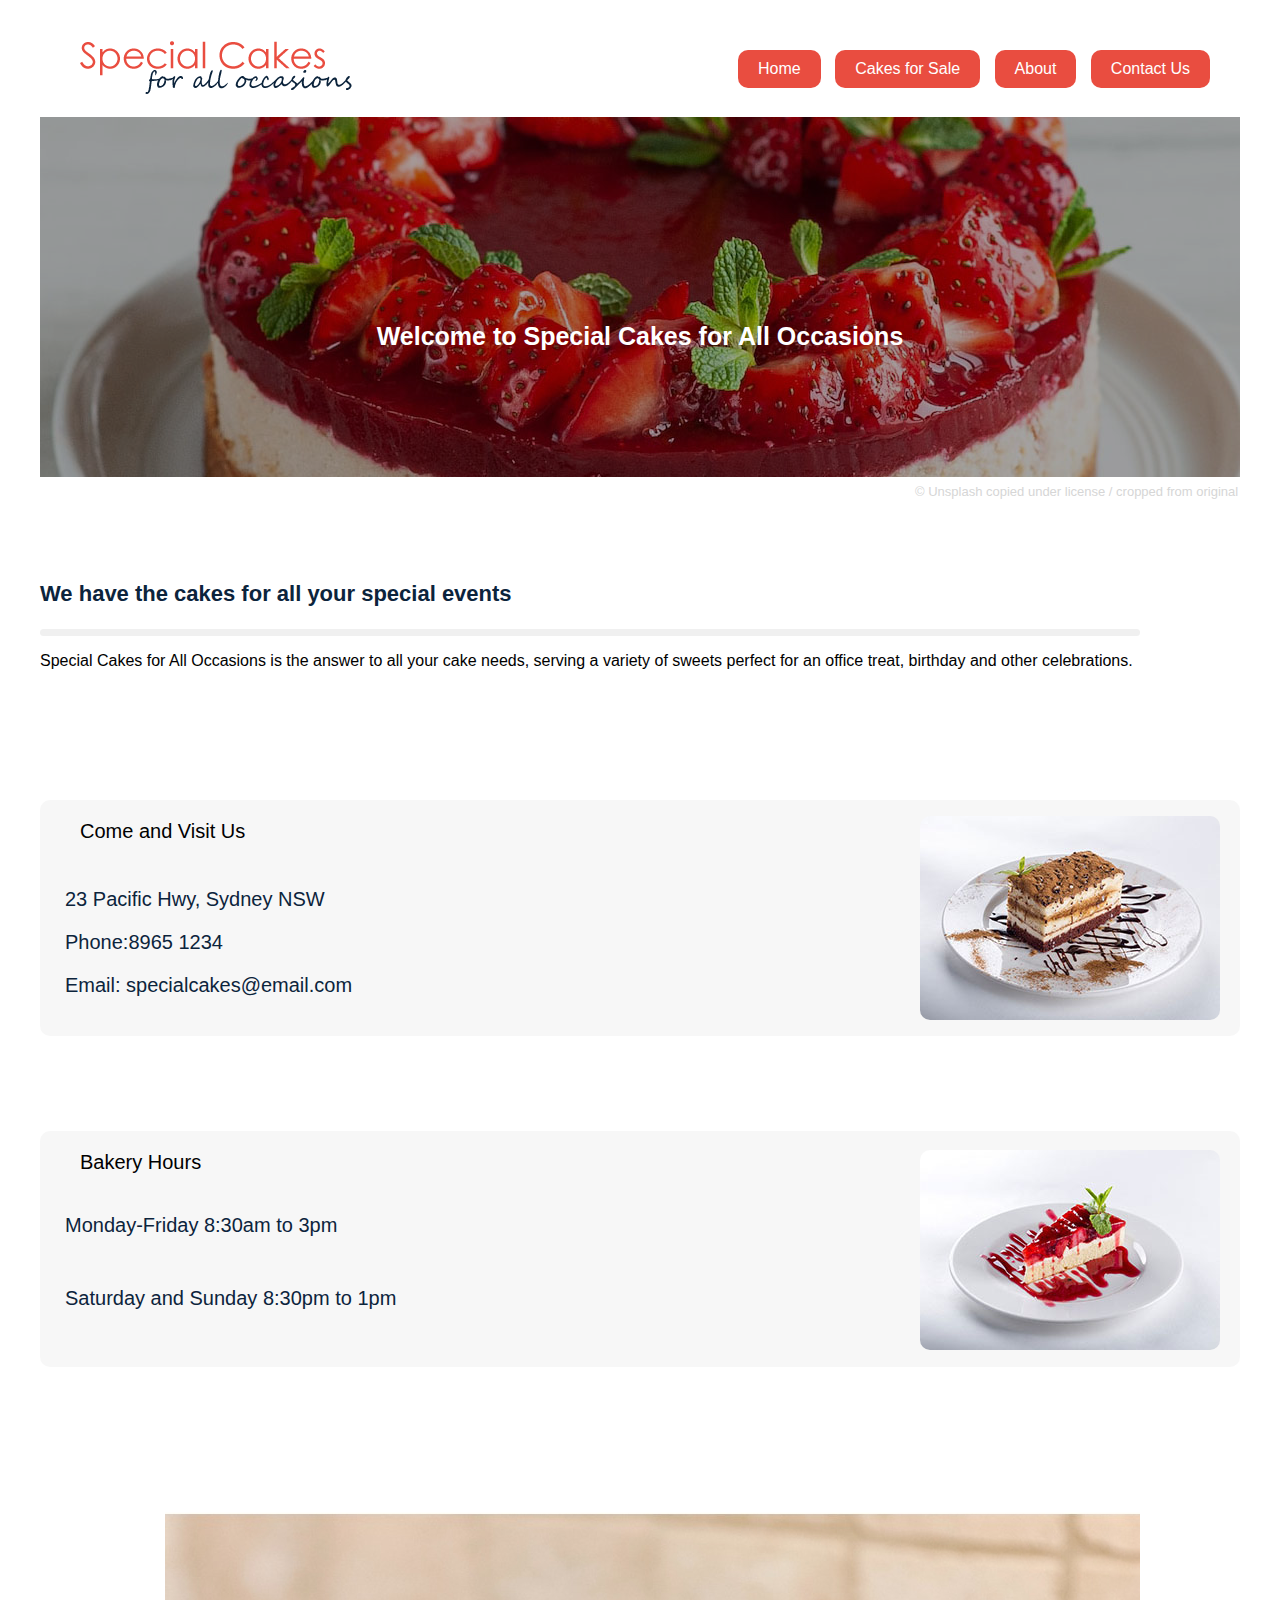
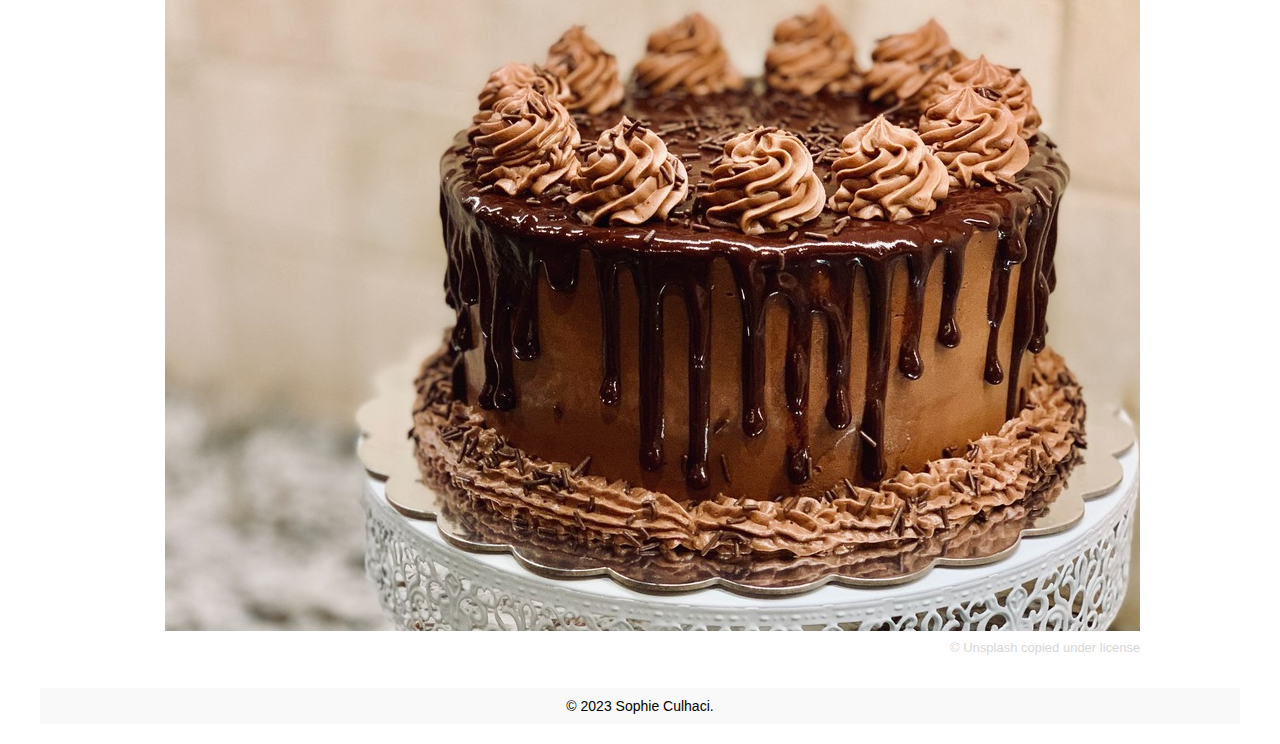
==== index.html @ 6c6fe360 "Update index.html" ====
<!DOCTYPE html>
<html lang="en">
<head>
    <meta charset="UTF-8">
    <meta http-equiv="X-UA-Compatible" content="IE=edge">
    <meta name="viewport" content="width=device-width, initial-scale=1.0">
    <title>Document</title>
    <link rel="stylesheet" href="specialcakesstyles.css">
</head>

<body>
    <div class="container">
        <header>
        
        
        
        <div class="logo"><a href="test-1/index"><img src="Images/logo.png" alt="Logo For Special Cakes for All Occasions"></a></div>
        <nav>
          <ul>
            <li><a href="index" class="button">Home</a></li>
            <li><a href="cakesforsale" class="button">Cakes for Sale</a></li>
            <li><a href="about" class="button">About</a></li>
            <li><a href="contact" class="button">Contact Us</a></li>
          </ul>
        </nav>
  </header>
  
  <main>
    <div class="image-container">
      <img class="banner darken-image" src="Images/strawberrychesecake1200.jpg" alt="strawberry cake on white ceramic plate">
    </div>
    <h2>Welcome to Special Cakes for All Occasions</h2>
    <p class="copyright-banner">© Unsplash copied under license / cropped from original</p>
    <h3>We have the cakes for all your special events</h3>
    <div class="divider"></div>
    <p class="main-text">Special Cakes for All Occasions is the answer to all your cake needs, serving a variety of sweets perfect for an office treat, birthday and other celebrations.</p>
    <div class="come-visit-us-box">      
      <p class="heading-1">Come and Visit Us</p>
      <div class="box-1-text">      
      <p>23 Pacific Hwy, Sydney NSW </p>
      <p>Phone:8965 1234</p>
      <p>Email: specialcakes@email.com</p>
      </div>      
      <div class="image-container-2"> 
        <img src="Images/tiramisu300.jpg" alt="" class="home-page-image-1">
      </div>
      
    </div>

    <div class="inbetween"></div>


    <div class="come-visit-us-box strawberry">
          
      <p class="heading-1">Bakery Hours</p>
     <div class="box-2-text">      
      <p class="box-2-text-2">Monday-Friday 8:30am to 3pm</p>
      
      <p>Saturday and Sunday 8:30pm to 1pm</p>
      
      </div>      
     <div class="image-container-2"> 
     <img src="Images/strawberryCheeseCake300.jpg" alt="" class="home-page-image-2">
    </div>

    </div>
      
    <div class="custom-image">
      <img src="Images/chocolatecake975.jpg" alt="">

    </div>
    <p class="copyright-home">© Unsplash copied under license</p>
    




   
  </main>


  
  
  <footer>
    &copy; 2023 Sophie Culhaci.
  </footer>
    </div>
  
</body>
</html>
---- specialcakesstyles.css ----
@charset "utf-8";
 CSS Document 
body {
	font-size: 1em;
	line-height: 1.3em;
	
}

.container{
	margin: 20px auto; /* Centering the container */
	max-width: 1200px; /* Setting max-width to 1200px */
	padding: 0 20px; /* Adding padding for content inside container */
	
}

classes 
.burntred {
	color: #E94D40;
}
.navyblue {
	color: #0C243C;
}
.specialcakesfont {
	font-family: Arial, sans-serif;
}

body {
	font-family: Arial, sans-serif;
	margin: 0;
	padding: 0;
	
  }

  header {
	background-color: #ffffff;
	padding: 10px;
	display: flex;
	justify-content: space-between;
  }

  .logo {
	font-weight: bold;
	font-size: 24px;
	margin-left: 20px;
  }

  nav {
	margin-right: 20px;
	position:relative;  top:20px;
  }

  nav ul {
	list-style-type: none;
	margin: 0;
	padding: 0;
  }

  nav ul li {
	display: inline-block;
	margin-left: 10px;
  }

  .banner {
	width: 1200px;
	height: 360px;
	
  }

  .image-container{
	position: relative;
  display: inline-block;
  }

  .image-container::before {
	content: "";
	position: absolute;
	top: 0;
	left: 0;
	width: 1200px;
	height: 360px;
	background-color: rgba(0, 0, 0, 0.5);
	z-index: 1;
  }

  .darken-image {
	filter: brightness(65%);
	position: relative;
	z-index: 1;
  }
  

  h2 {
	position: absolute;
  top: 35%;
  left: 50%;
  transform: translate(-50%, -50%);
  z-index: 2;
  color: #ffffff;
  font-size: 25px;
  }

  h3{
	padding-top: 50px;
	color: #0C243C;
	font-size: 22px;
  }

  .divider{
	width: 1100px;
	height: 7px;
	background-color:#f0f0f0;
	border-radius: 10px;
  }

  .main text{
	font-size: 17px;
	color: #0C243C;
	position: relative; top: 30px;
  }
  /*.map-text{
	font-size: 20px;
	color: #0C243C;
	position: relative; top: 40px;
  } */


  footer {
	background-color: #f9f9f9;
	padding: 10px;
	text-align: center;
	font-size: 14px;
  }

  .button {
	display: inline-block;
	padding: 10px 20px;
	background-color: #E94D40;
	border: none;
	border-radius: 10px;
	text-decoration: none;
	color: #ffffff;
	cursor: pointer;
  }
  
	.button:hover {
	background-color: #ffffff;
	color: #E94D40;
	outline: 2px solid #E94D40;
	
  }
  
  .come-visit-us-box{
	width: 1200px;
	height: 236px;
	background-color:#f0f0f08d;
	margin-top: 130px;
	border-radius: 10px;
	overflow: hidden;
  }
  
  .home-page-image-1{
	border-radius: 10px;
	position: relative;left: 880px;
	position: relative;top: -202px;
	
  }

  .home-page-image-2{
	border-radius: 10px;
	position: relative;left: 880px;
	position: relative;top: -180px;}

  .image-container-2{
	display: block;
	margin-bottom: 20px;
	
  }
  
  .box-1-text{
	padding-left: 25px;
	padding-top: 5px;
	color: #0C243C;
	font-family: Arial, sans-serif;
	font-size: 20px;

  }
  
  .box-2-text{
	padding-left: 25px;
	
	color: #0C243C;
	font-family: Arial, sans-serif;
	font-size: 20px;}

	.box-2-text-2{
		margin-bottom: 50px;
		margin-top: 40px;
	}


  .inbetween{
	width: 1200px;
	
	height: 95px;
  }

  .strawberry{
	position: relative; top: -130px;
  }

  .heading-1{
	font-size: 20px;
	position: relative;left: 40px;
	
  }

  .box-1-text{
	
	width: 400px;
	height: 150px;
  }












  .product-grid {
	display: grid;
	grid-template-columns: repeat(3, 1fr);
	gap: 150px;
	padding-top: 150px;
  }
  
  .product {
	text-align: center;
  }
  
  .product img {
	max-width: 100%;
	height: auto;
  }
  
  .product-name {
	margin-top: 10px;
	font-size: 17px;
	color: #0C243C;
  }
  
  .divider-2{
	width: 1200px;
	height: 7px;
	background-color:#f0f0f0;
	border-radius: 10px;
	margin-top: 20px;
	margin-bottom: -30px;
  }



  .custom-table {
	width: 100%;
	border-collapse: collapse;
	margin-top: 100px;
	
  }
  
  .custom-table th,
  .custom-table td {
	padding: 10px;
	text-align: center;
	border: 1px solid #0C243C;
  }
  
  .custom-table th {
	background-color: #E94D40;
	font-weight: bold;
	color: #ffffff;
  }
  
  
  
  .custom-table tr:last-child,
.custom-table tr:nth-last-child(2),
.custom-table tr:nth-last-child(3) {
  background-color: #f0f0f08d;
  color: #0C243C;
}

.title-prices{
	position: relative;left: 40px;
	position: relative;top: 80px;
	color: #0C243C;
	font-size: 20px;
	
}


.how-to-order-box{
	width: 500px;
	height: 300px;	
	margin-top: 130px;
	border-radius: 10px;
	padding-bottom: 20px;
	position: relative;left: 20px;
}

.how-to-order-box-colour{
	background-color: #f0f0f0;
	width: 530px;
	margin-top: -40px;
	margin-bottom: 50px;
	border-radius: 10px;
	height: 250px;

}

.how-to-order-box-colour-2{
	background-color: #f0f0f0;
	width: 700px;
	margin-top: -70px;
	margin-bottom: 10px;
	border-radius: 10px;
	margin-left: 70px;
	position: relative;left:20px;
}

.send-box{
	margin-left: 10px;
}

.form-container {
	display: flex;
	flex-direction: column;
  }
  
  .form-row {
	display: flex;
	align-items: center;
	margin-bottom: 10px;
  }
  
  .form-row label {
	display: inline-block;
  width: 100px;
  margin-right: 10px;
  }
  
.form-row input[type="text"],
.form-row input[type="email"],
.form-row input[type="tel"],
.form-row textarea {
  flex: 1;
  max-width: 300px; /* Adjust the max-width as needed */
}

 
.main-text-aboutpage {

 font-size: 20px;
}


.custom-image {
	width: 950px;
	height: 750px;
	position: relative;right: -125px;
	
	

}

.home-page-image-3 {
	position: relative;top: 50px;
	position: relative;left: -200px;
}



	  
.about-image {
	width: 950px;
	height: 750px;	
	position: relative;right: -125px;
 
  
	
}

.aboutpage-divider {
	width: 1100px;
	height: 7px;
	background-color:#f0f0f0;
	border-radius: 10px;
	margin-bottom: 80px;
}

.aboutpage-maintext {
	color: #0C243C;
	font-size: 18px;
	

}

.aboutpage-maintext-1 {
	color: #0C243C;
	padding-top: 50px;
	font-size: 18px;

}

.job {
	font-size: 20px;
	margin-top: 90px;
	color: #0C243C;
}

.job-text {
	color: #0C243C;
	margin-bottom: -70px;
}

.aboutpage-divider-2 {
	width: 1100px;
	height: 7px;
	background-color:#f0f0f0;
	border-radius: 10px;
	
}

.aboutpage-empty{
	height: 50px;
}

.email-box-text{
 font-size: 16px;
}


.cakesforsale-footer{
	margin-top: 30px;
}


.copyright-banner{
	color: #d6d6d6;
	position: relative;right: -875px;
	font-size: 13px;
	position: relative;top: -10px;

}

.copyright-home{
	color: #d6d6d6;
	position: relative;right: -910px;
	font-size: 13px;
	position: relative;top: -20px;

}

.copyright-about{
	color: #d6d6d6;
	position: relative;right: -910px;
	font-size: 13px;
	position: relative;top: -10px;

}
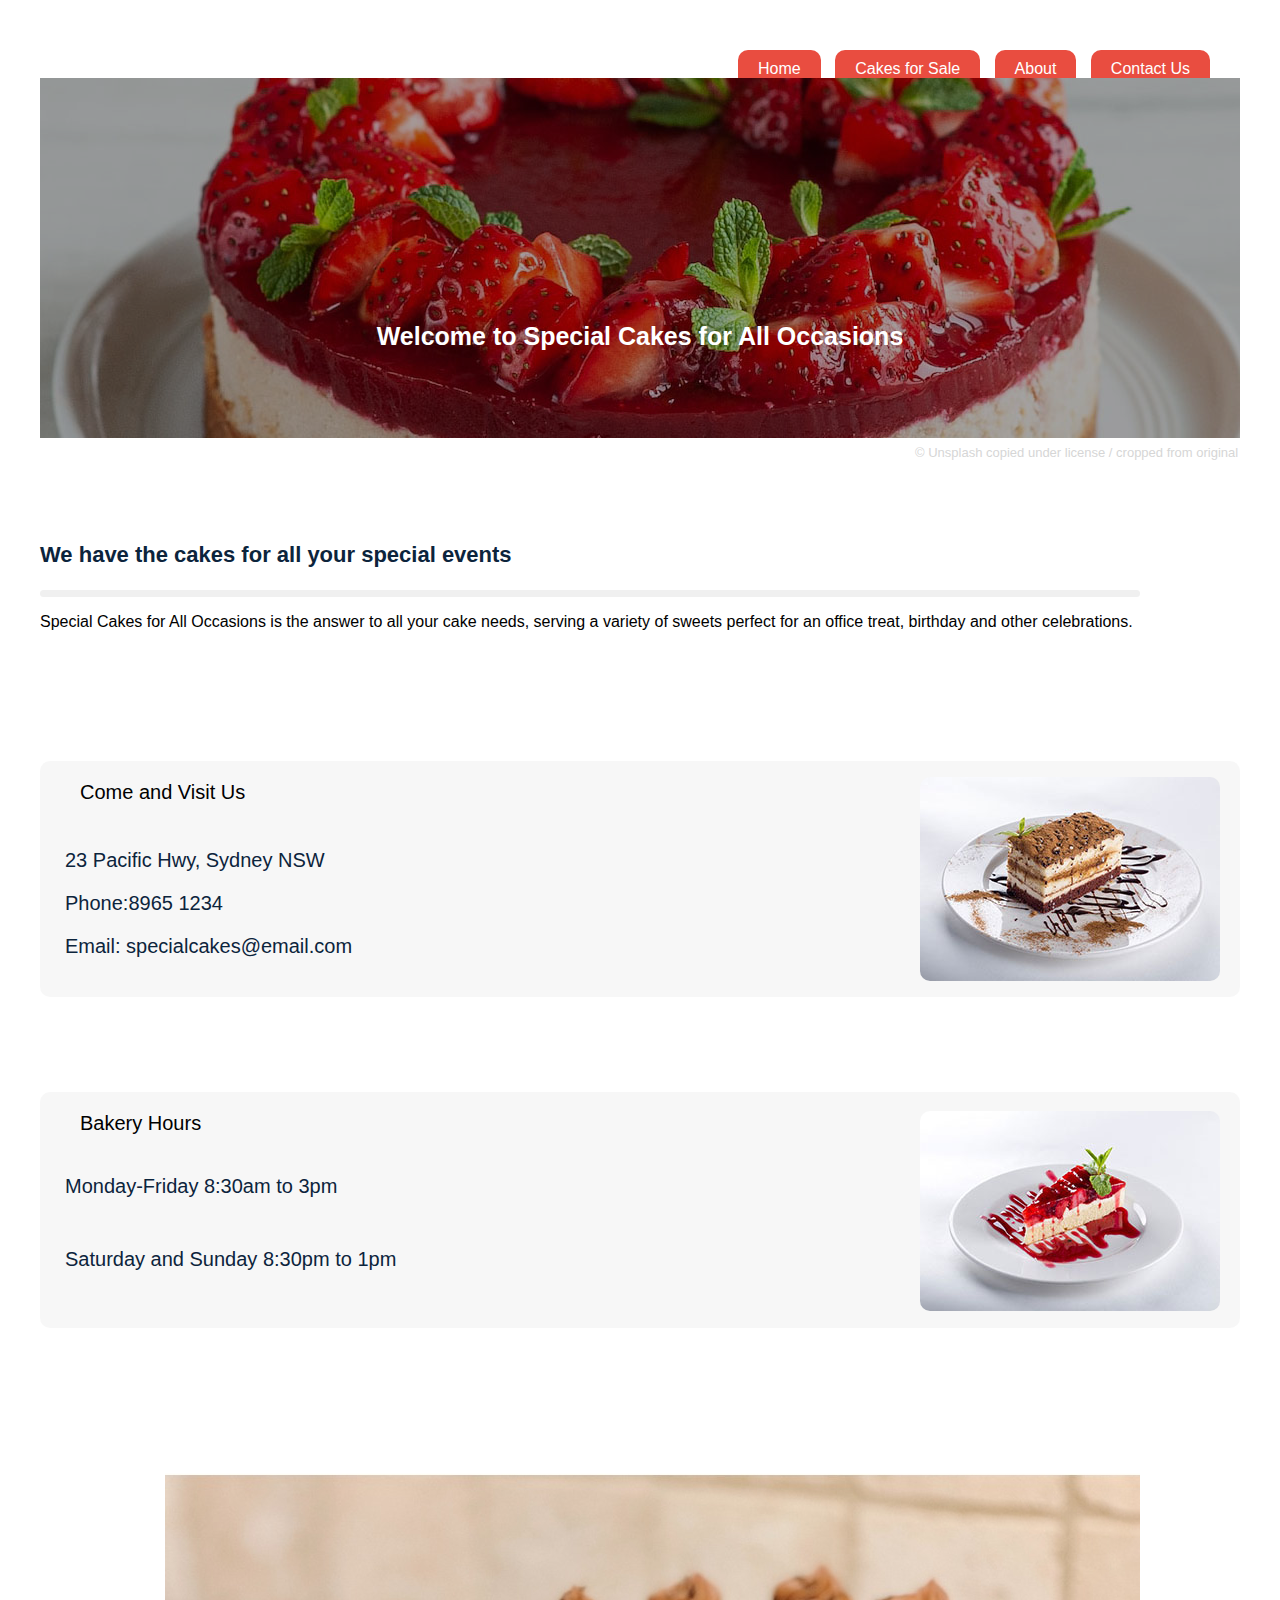
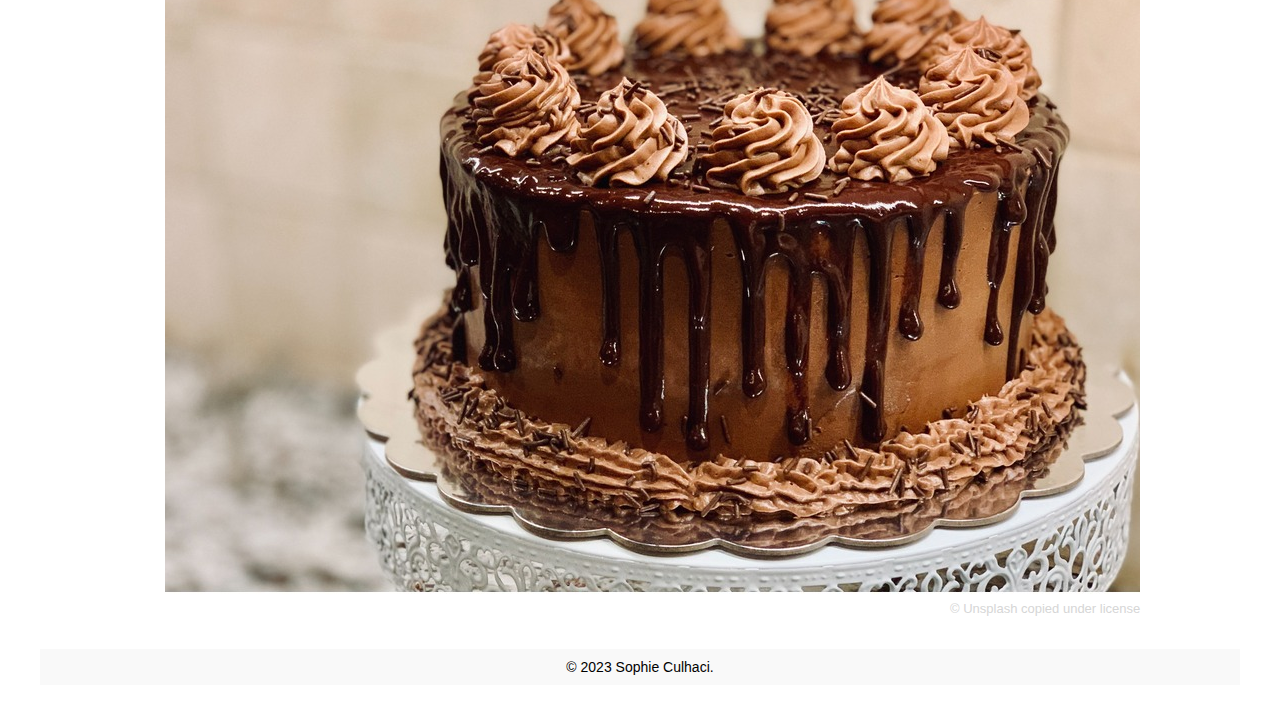
==== commit 27efc0d3: "Update index.html" ====
--- a/index.html
+++ b/index.html
@@ -14,7 +14,7 @@
         
         
         
-        <div class="logo"><a href="test-1/index"><img src="Images/logo.png" alt="Logo For Special Cakes for All Occasions"></a></div>
+        <div class="logo"><a href="index" <img src="Images/logo.png" alt="Logo For Special Cakes for All Occasions"></a></div>
         <nav>
           <ul>
             <li><a href="index" class="button">Home</a></li>
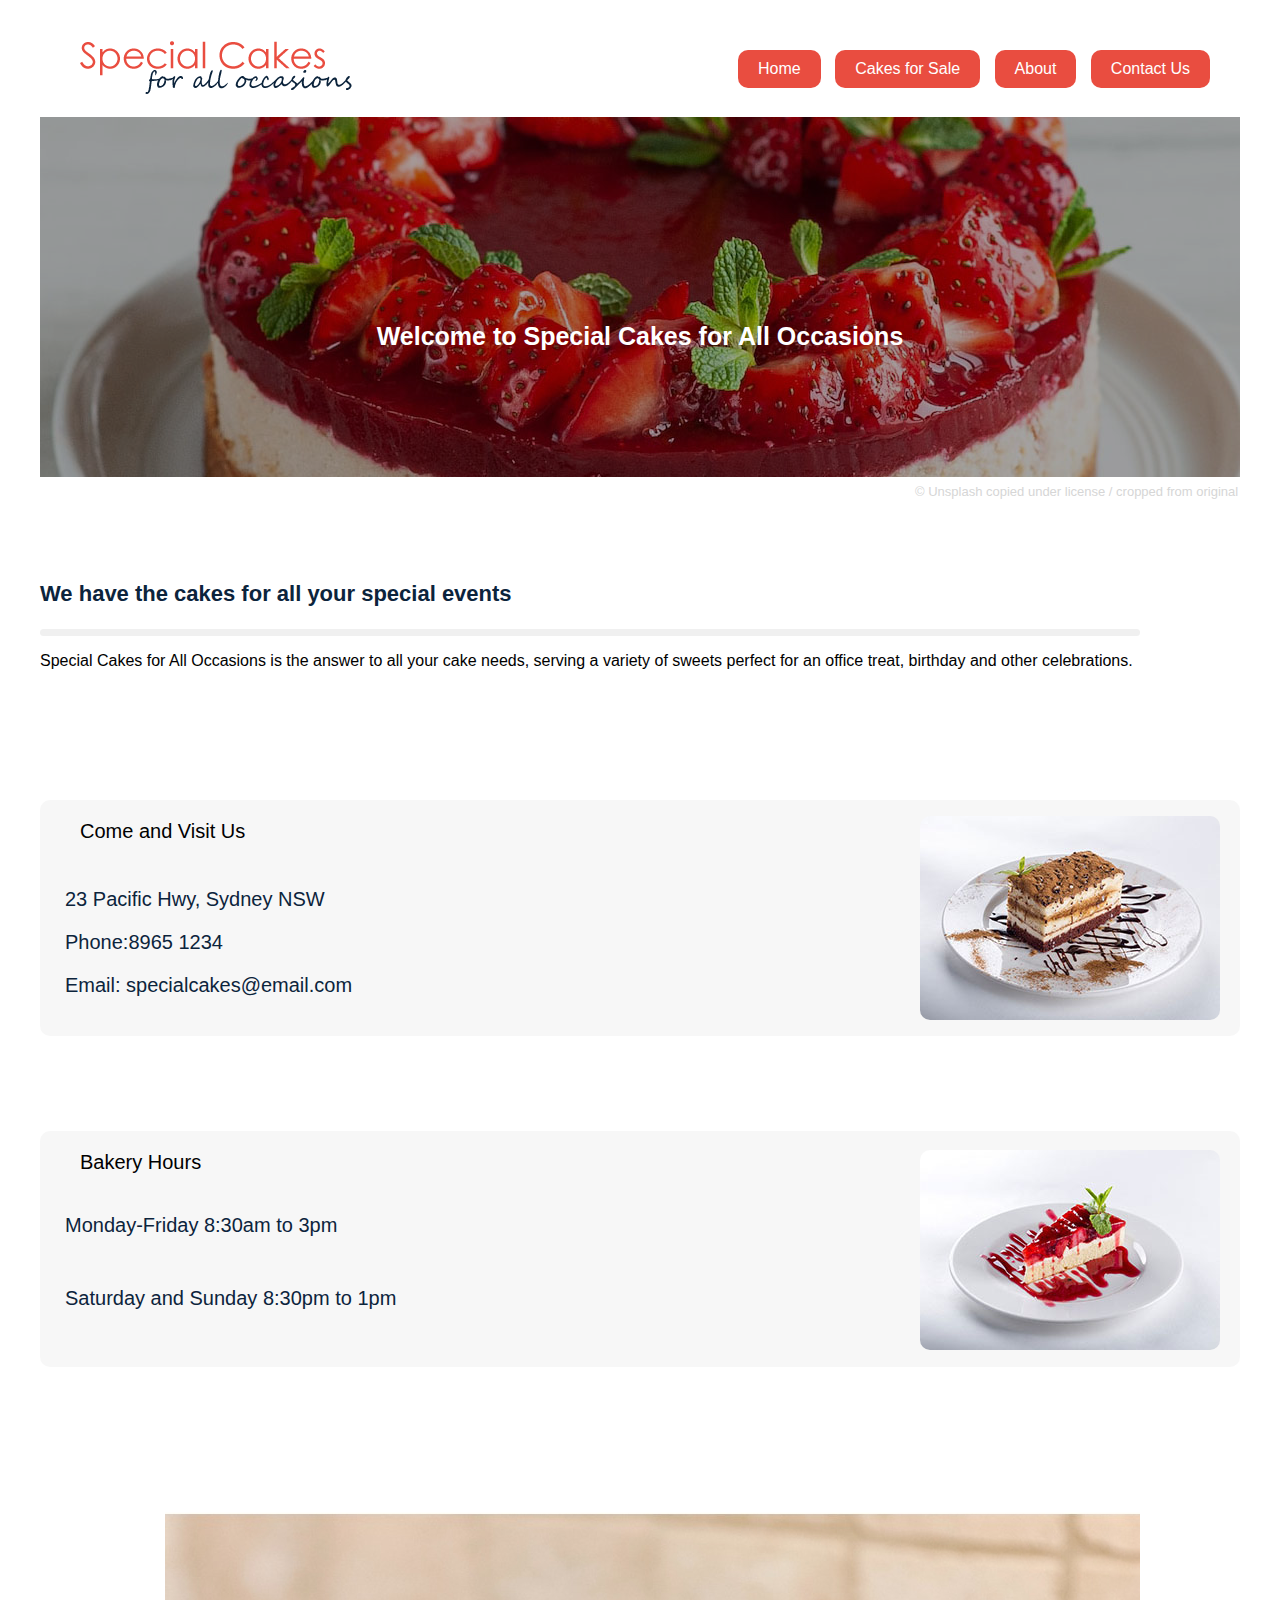
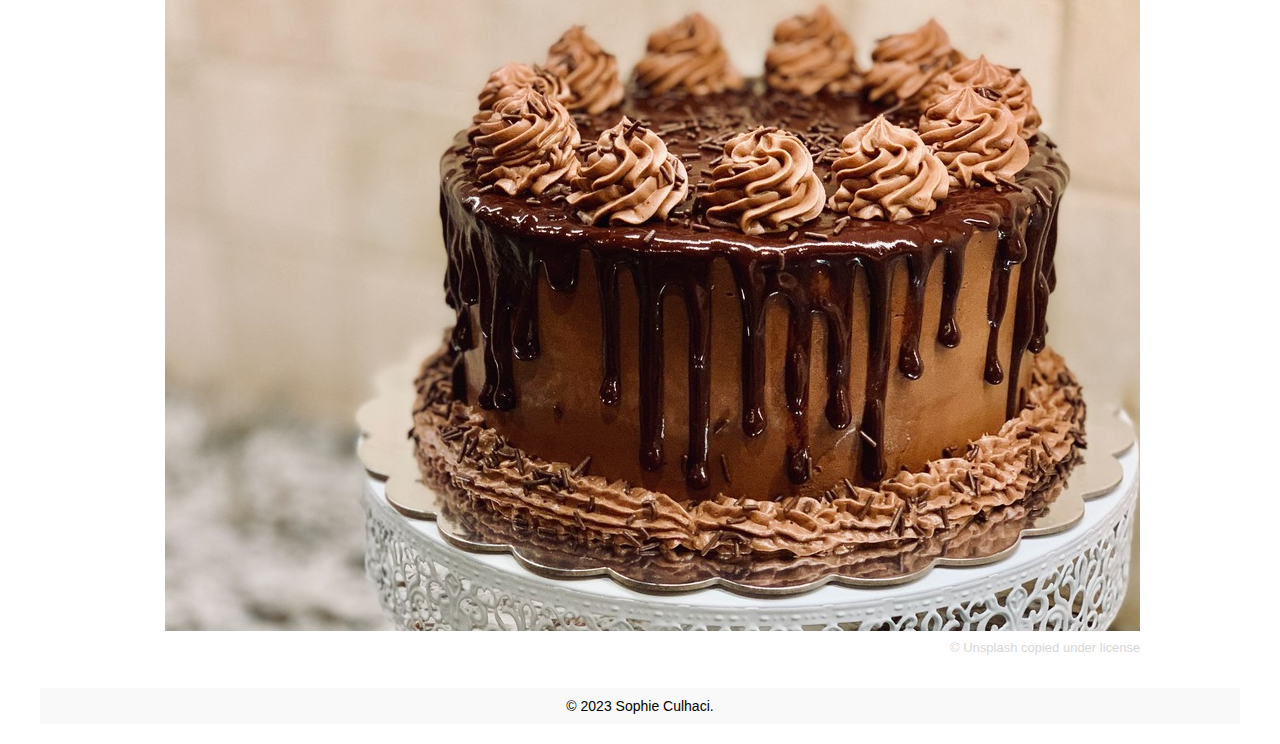
==== commit 324e1278: "Update index.html" ====
--- a/index.html
+++ b/index.html
@@ -14,7 +14,7 @@
         
         
         
-        <div class="logo"><a href="index" <img src="Images/logo.png" alt="Logo For Special Cakes for All Occasions"></a></div>
+        <div class="logo"><a href="index"><img src="Images/logo.png" alt="Logo For Special Cakes for All Occasions"></a></div>
         <nav>
           <ul>
             <li><a href="index" class="button">Home</a></li>
